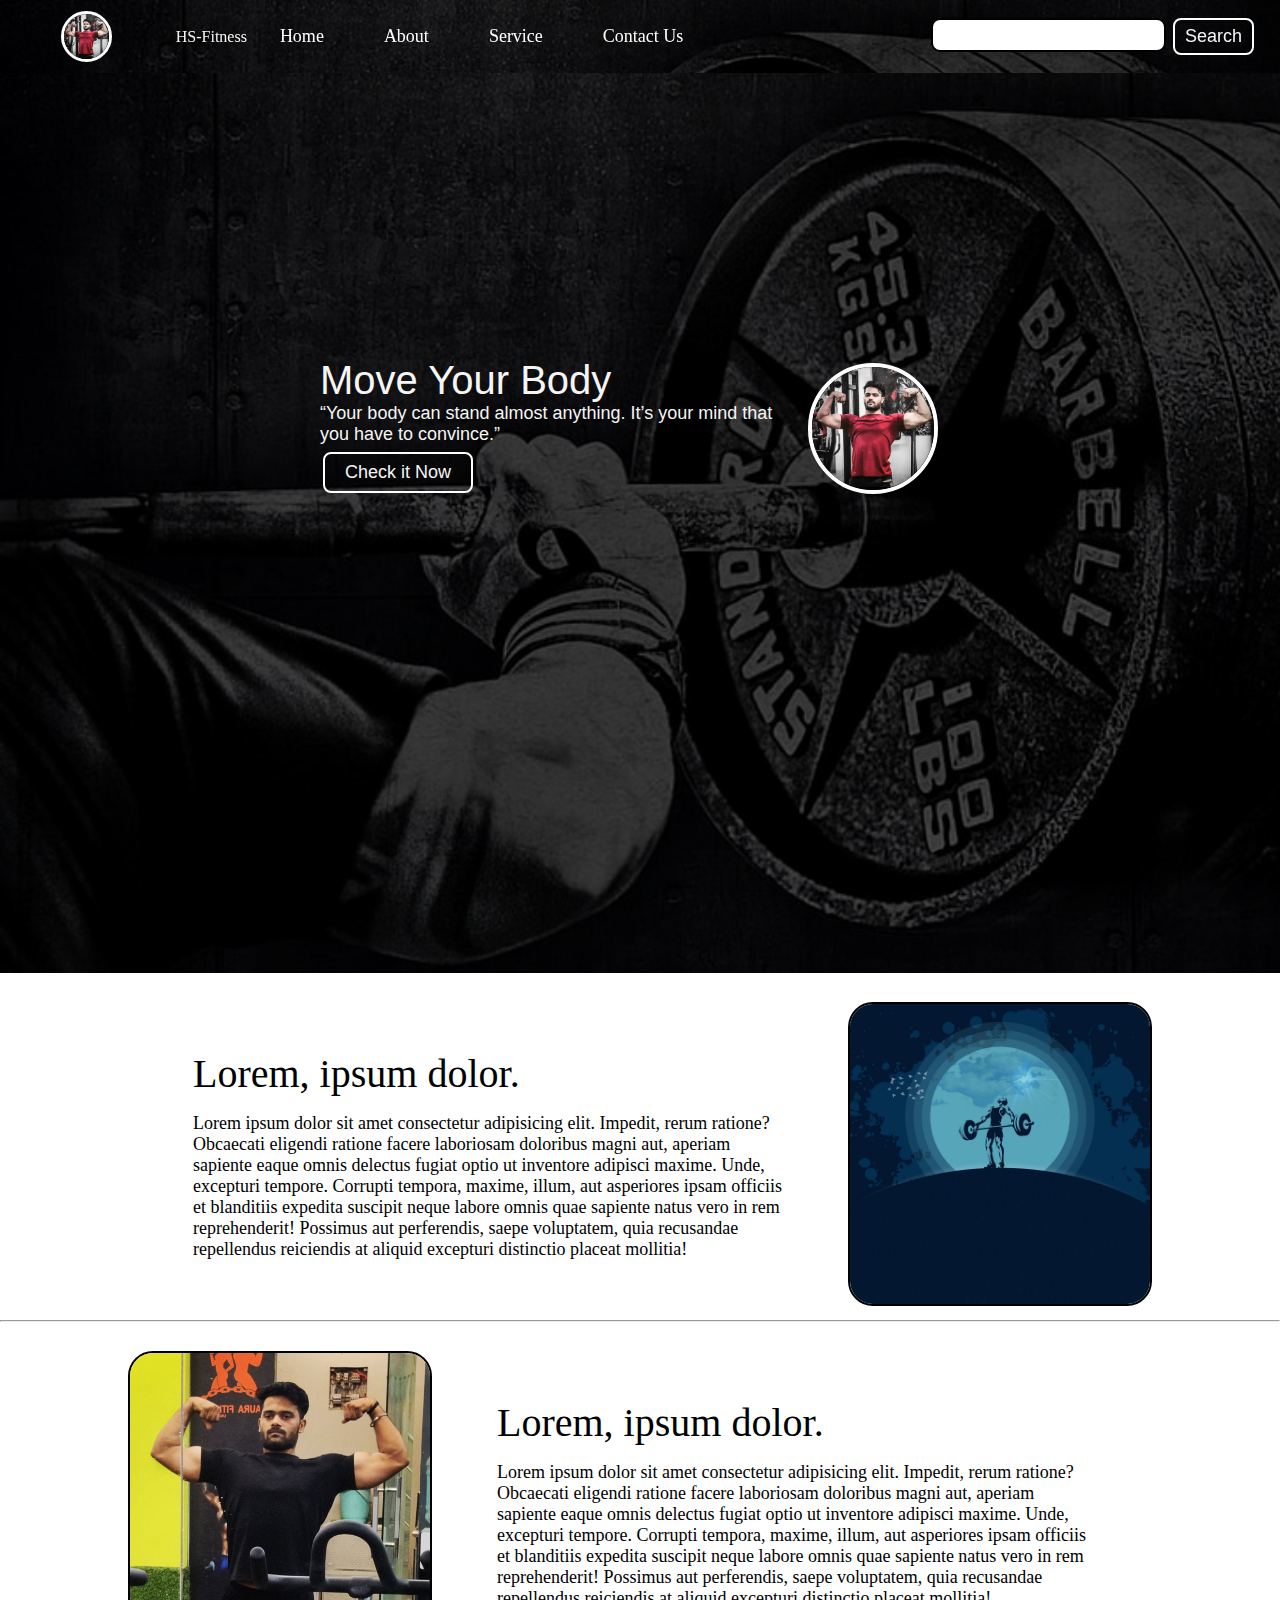
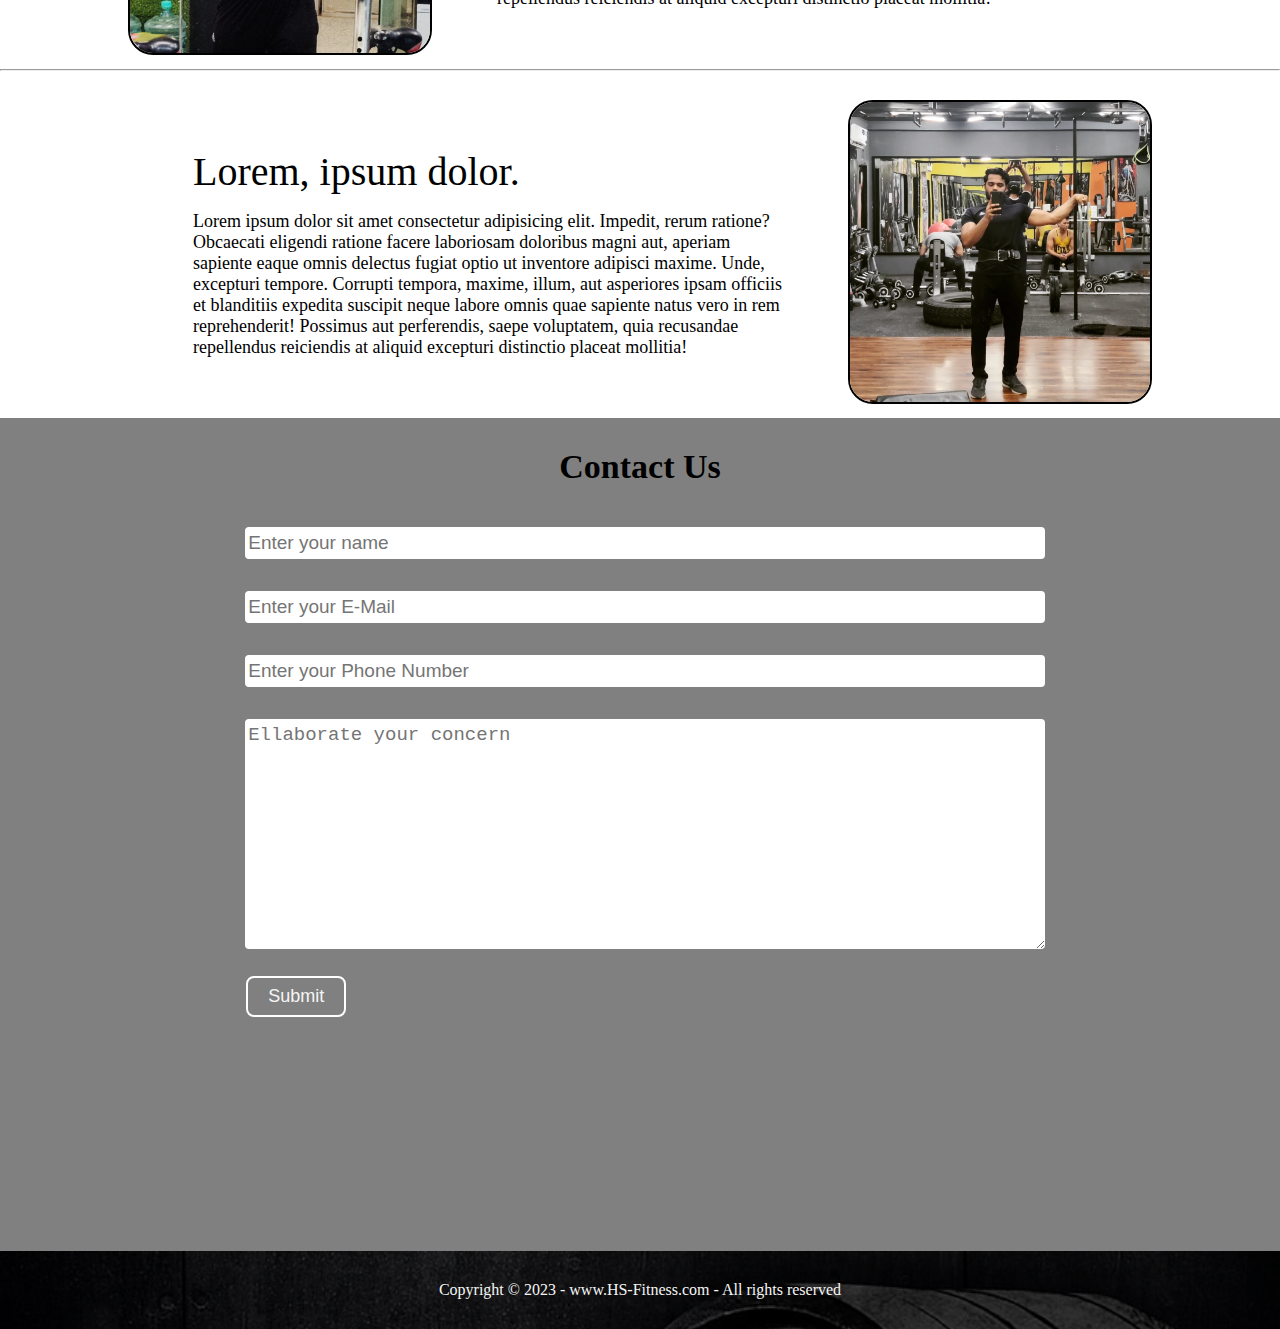
==== index.html @ 632f3b1b "HS-Fitness" ====
<!DOCTYPE html>
<html lang="en">

<head>
    <meta charset="UTF-8">
    <meta name="viewport" content="width=device-width, initial-scale=1.0">
    <link rel="stylesheet" href="style.css">
    <link rel="stylesheet" href="responsive.css">
    <title>HS-Fitness</title>
</head>

<body>
    <nav class="navbar background h-nav-resp">
        <div class="nav_list v-class-resp">
            <div class="logo"><img src="logo 1.jpg" alt="logo"></div>
            <div class="caption">HS-Fitness</div>
            <li><a href="#">Home</a></li>
            <li><a href="about">About</a></li>
            <li><a href="service">Service</a></li>
            <li><a href="contact">Contact Us</a></li>
        </div>
        <div class="right_nav v-class-resp">
            <input type="text" name="" id="search">
            <button class="btn btn-sm">Search</button>
        </div>

        <div class="burger">
            <div class="line"></div>
            <div class="line"></div>
            <div class="line"></div>
        </div>
    </nav>

    <section class="background firstsection">-resp
        <div class="box_main">
            <div class="firsthalf">
                <p class="text_big">Move Your Body</p>
                <p class="text_small">“Your body can stand almost anything. It’s your mind that you have to convince.”</p>
                <div class="button">
                    <button class="btn">Check it Now</button>
                </div>
            </div>

            <div class="secondhalf">
                <img src="logo 1.jpg" alt="Laptop image">
            </div>
        </div>
    </section>

    <section class="section" id="service">
        <div class="paras">
            <p class="sectiontag text_big">Lorem, ipsum dolor.</p>
            <p class="sectionsubtag text_small">Lorem ipsum dolor sit amet consectetur adipisicing elit. Impedit, rerum ratione?
                Obcaecati eligendi ratione facere laboriosam doloribus magni aut, aperiam sapiente eaque omnis delectus
                fugiat optio ut inventore adipisci maxime. Unde, excepturi tempore. Corrupti tempora, maxime, illum, aut
                asperiores ipsam officiis et blanditiis expedita suscipit neque labore omnis quae sapiente natus vero in
                rem reprehenderit! Possimus aut perferendis, saepe voluptatem, quia recusandae repellendus reiciendis at
                aliquid excepturi distinctio placeat mollitia!</p>
        </div>
        <div class="thumbnail">
            <img src="gym.jpg" alt="Laptop image" class="imgfluid">
        </div>
    </section>
<hr>
    <section class="section section_left">
        <div class="paras">
            <p class="sectiontag text_big">Lorem, ipsum dolor.</p>
            <p class="sectionsubtag text_small">Lorem ipsum dolor sit amet consectetur adipisicing elit. Impedit, rerum ratione?
                Obcaecati eligendi ratione facere laboriosam doloribus magni aut, aperiam sapiente eaque omnis delectus
                fugiat optio ut inventore adipisci maxime. Unde, excepturi tempore. Corrupti tempora, maxime, illum, aut
                asperiores ipsam officiis et blanditiis expedita suscipit neque labore omnis quae sapiente natus vero in
                rem reprehenderit! Possimus aut perferendis, saepe voluptatem, quia recusandae repellendus reiciendis at
                aliquid excepturi distinctio placeat mollitia!</p>
        </div>
        <div class="thumbnail">
            <img src="logo 2.jpg" alt="Laptop image" class="imgfluid">
        </div>
    </section>
<hr>
    <section class="section">
        <div class="paras">
            <p class="sectiontag text_big">Lorem, ipsum dolor.</p>
            <p class="sectionsubtag text_small">Lorem ipsum dolor sit amet consectetur adipisicing elit. Impedit, rerum ratione?
                Obcaecati eligendi ratione facere laboriosam doloribus magni aut, aperiam sapiente eaque omnis delectus
                fugiat optio ut inventore adipisci maxime. Unde, excepturi tempore. Corrupti tempora, maxime, illum, aut
                asperiores ipsam officiis et blanditiis expedita suscipit neque labore omnis quae sapiente natus vero in
                rem reprehenderit! Possimus aut perferendis, saepe voluptatem, quia recusandae repellendus reiciendis at
                aliquid excepturi distinctio placeat mollitia!</p>
        </div>
        <div class="thumbnail">
            <img src="image 4.jpg" alt="Laptop image" class="imgfluid">
        </div>
    </section>

    <section class="contact" id="contact">
        <h2 class="text-center" id="contact">Contact Us</h2>
        <div class="form">
            <input class="form-input" type="text" name="name" id="name" placeholder="Enter your name">
            <input class="form-input" type="email" name="E-Mail" id="name" placeholder="Enter your E-Mail">
            <input class="form-input" type="text" name="Phone Number" id="name" placeholder="Enter your Phone Number">
            <textarea name="text" id="" cols="30" rows="10" class="form-input" placeholder="Ellaborate your concern"></textarea>
            <button class="btn">Submit</button>
        </div>
    </section>

    <footer class="background">
        <p class="text_footer">
            Copyright &copy; 2023 - www.HS-Fitness.com - All rights reserved
        </p>
    </footer>
    <script src="resp.js"></script>
</body>
</html>
---- style.css ----
* {
    margin: 0;
    padding: 0;
}

html {
    scroll-behavior: smooth;
}

.logo {
    width: 20%;
    display: flex;
    justify-content: center;
    align-items: center;
}

.logo img {
    width: 26%;
    border: 3px solid white;
    border-radius: 50px;
    margin: 5px;
}

.navbar {
    display: flex;
    justify-content: center;
    align-items: center;
    position: sticky;
    top: 0;
    cursor: pointer;
}

.nav_list {
    width: 70%;
    display: flex;
    align-items: center;
}

.nav_list li {
    list-style: none;
    padding: 26px 30px;
}

.nav_list li a {
    text-decoration: none;
    color: white;
    font-size: 18px;
}

.nav_list li a:hover {
    color: black;
}

.caption{
    color: whitesmoke;
    padding: 0 3px;
}

.right_nav {
    width: 30%;
    text-align: right;
    padding: 0 23px;
    color: whitesmoke;
}

#search {
    padding: 5px;
    font-size: 17px;
    border: 2px solid black;
    border-radius: 9px;
}

.background {
    background: rgba(0, 0, 0, 0.7) url(cover4.jpg);
    background-size: cover;
    background-blend-mode: darken;
}

.firstsection {
    height: 100vh;
}

.box_main {
    display: flex;
    justify-content: center;
    align-items: center;
    font-family: 'Franklin Gothic Medium', 'Arial Narrow', Arial, sans-serif;
    color: whitesmoke;
    max-width: 50%;
    margin: auto;
    height: 75%;
}

.firsthalf {
    width: 80%;
    display: flex;
    flex-direction: column;
    justify-content: center;
}

.secondhalf {
    width: 30%;
}

.secondhalf img {
    width: 70%;
    border: 4px solid white;
    border-radius: 150px;
    display: block;
    margin: auto;
}

.text_big {
    font-size: 40px;
}

.text_small {
    font-size: 18px;
}

.btn {
    padding: 8px 20px;
    margin: 7px 3px;
    border: 2px solid white;
    border-radius: 8px;
    font-size: 18px;
    background: none;
    color: rgba(204, 51, 51, 0.51);
    cursor: pointer;
}

.btn-sm {
    vertical-align: middle;
    padding: 6px 10px;
}

.section {
    display: flex;
    justify-content: space-evenly;
    align-items: center;
    max-width: 80%;
    margin: auto;
    padding: 10px;
}

.sectiontag {
    padding: 16px 0;
}

.paras {
    padding: 0 65px;
}

.section_left {
    flex-direction: row-reverse;
}

.thumbnail img {
    width: 300px;
    border: 2px solid black;
    border-radius: 25px;
    margin-top: 19px;
}

.contact {
    background-color: gray;
    height: 833px;
}

.text-center {
    text-align: center;
    padding-top: 30px;
    font-size: 34px;
}

.form {
    max-width: 62%;
    margin: 25px auto;
}

.form-input {
    margin: 14px 0;
    padding: 5px 3px;
    width: 100%;
    font-size: 19px;
    border: 2px solid grey;
    border-radius: 6px;
}

.btn {
    color: whitesmoke;
    border: 2px solid white;
}

.text_footer {
    text-align: center;
    padding: 30px 0;
    display: flex;
    justify-content: center;
    color: whitesmoke;
}

.burger {
    position: absolute;
    cursor: pointer;
    display: none;
    right: 5%;
    top: 15px;
}

.line {
    width: 33px;
    background-color: whitesmoke;
    height: 4px;
    margin: 5px 3px;
}
---- responsive.css ----
@media only screen and (max-width: 1140px) {
    .nav_list {
        flex-direction: column;
    }

    .navbar {
        height: 450px;
        transition: all 0.7s ease-out;
        flex-direction: column;
    }

    .right_nav {
        text-align: center;
    }

    .box_main {
        flex-direction: column-reverse;
        max-width: 100%;
        text-align: center;
    }

    #search {
        width: 100%;
    }

    .burger {
        display: block;
    }

    .h-nav-resp {
        height: 72px;
    }

    .v-class-resp {
        opacity: 0;
    }

    .section {
        flex-direction: column-reverse;
    }

    .text_big {
        text-align: center;
    }

    .text_small {
        text-align: center;
    }

    .button {
        text-align: center;
    }

    .paras{
        padding: 0;
    }
}
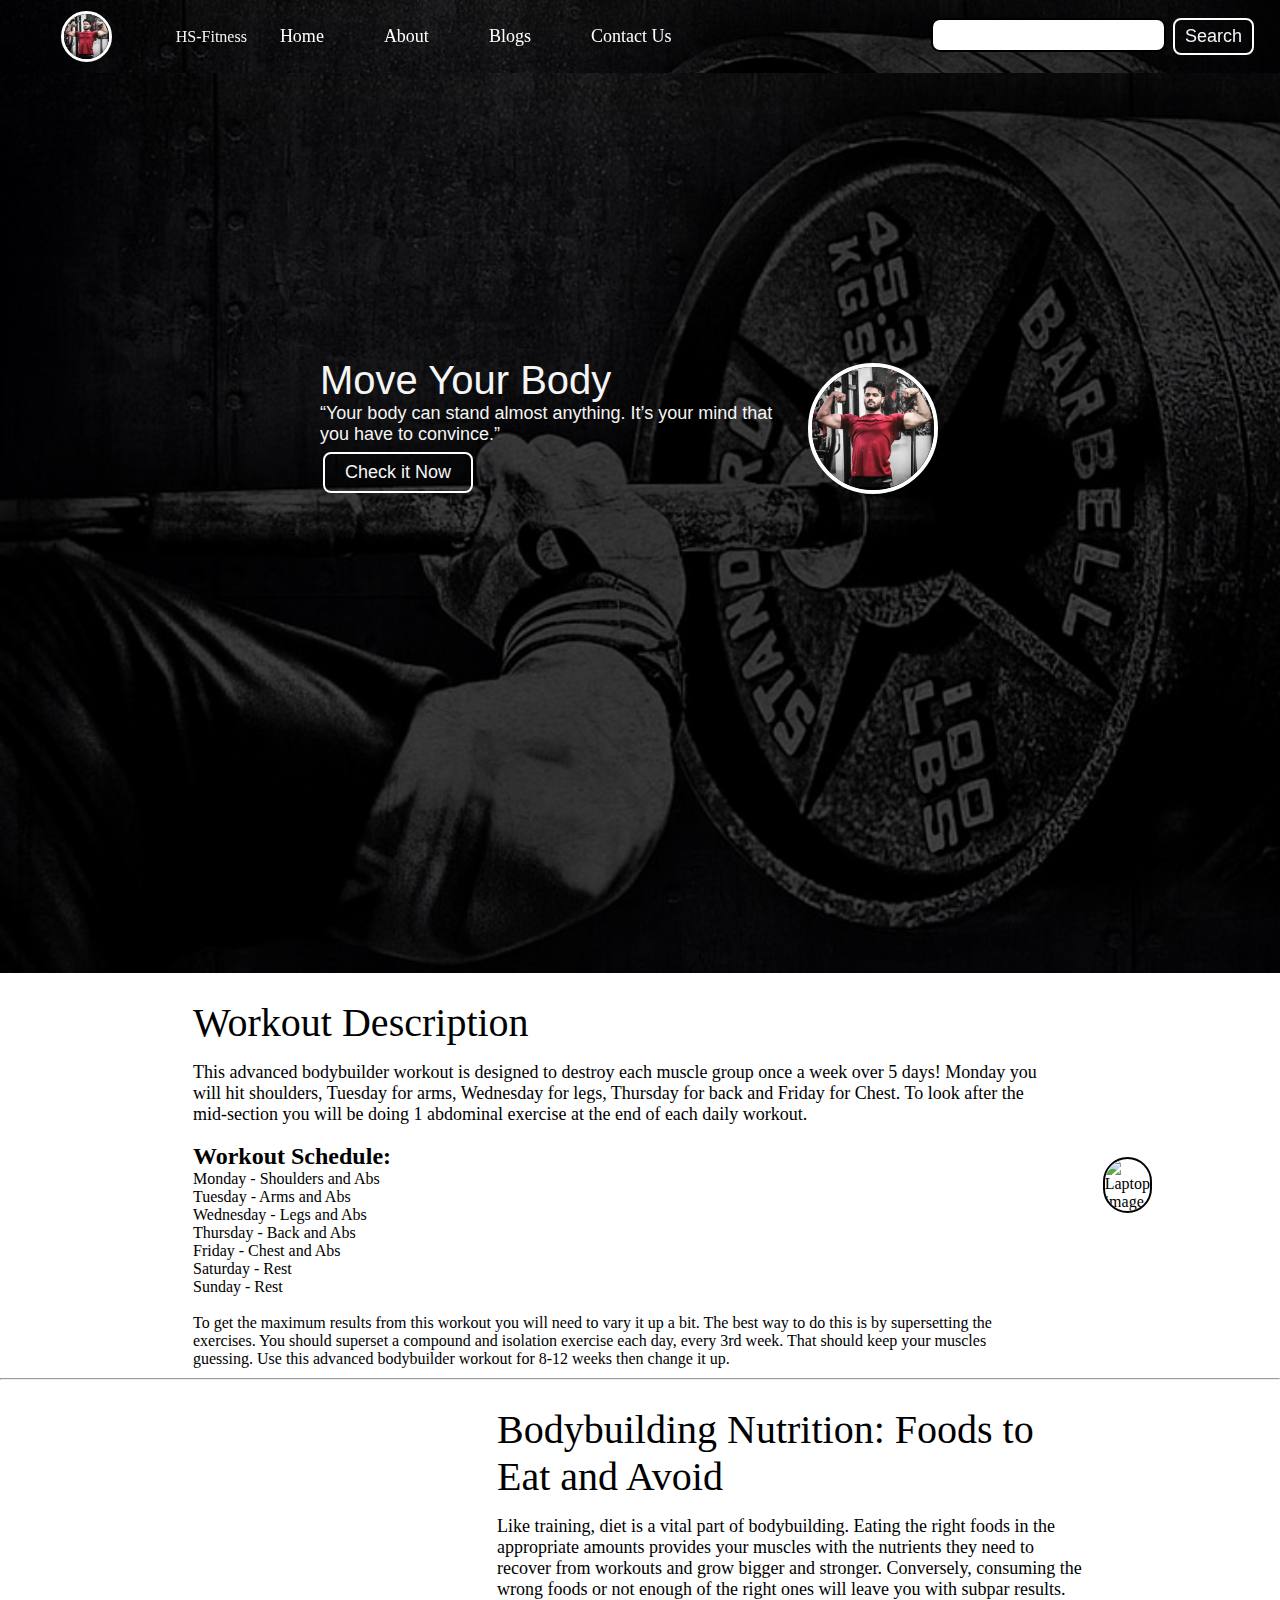
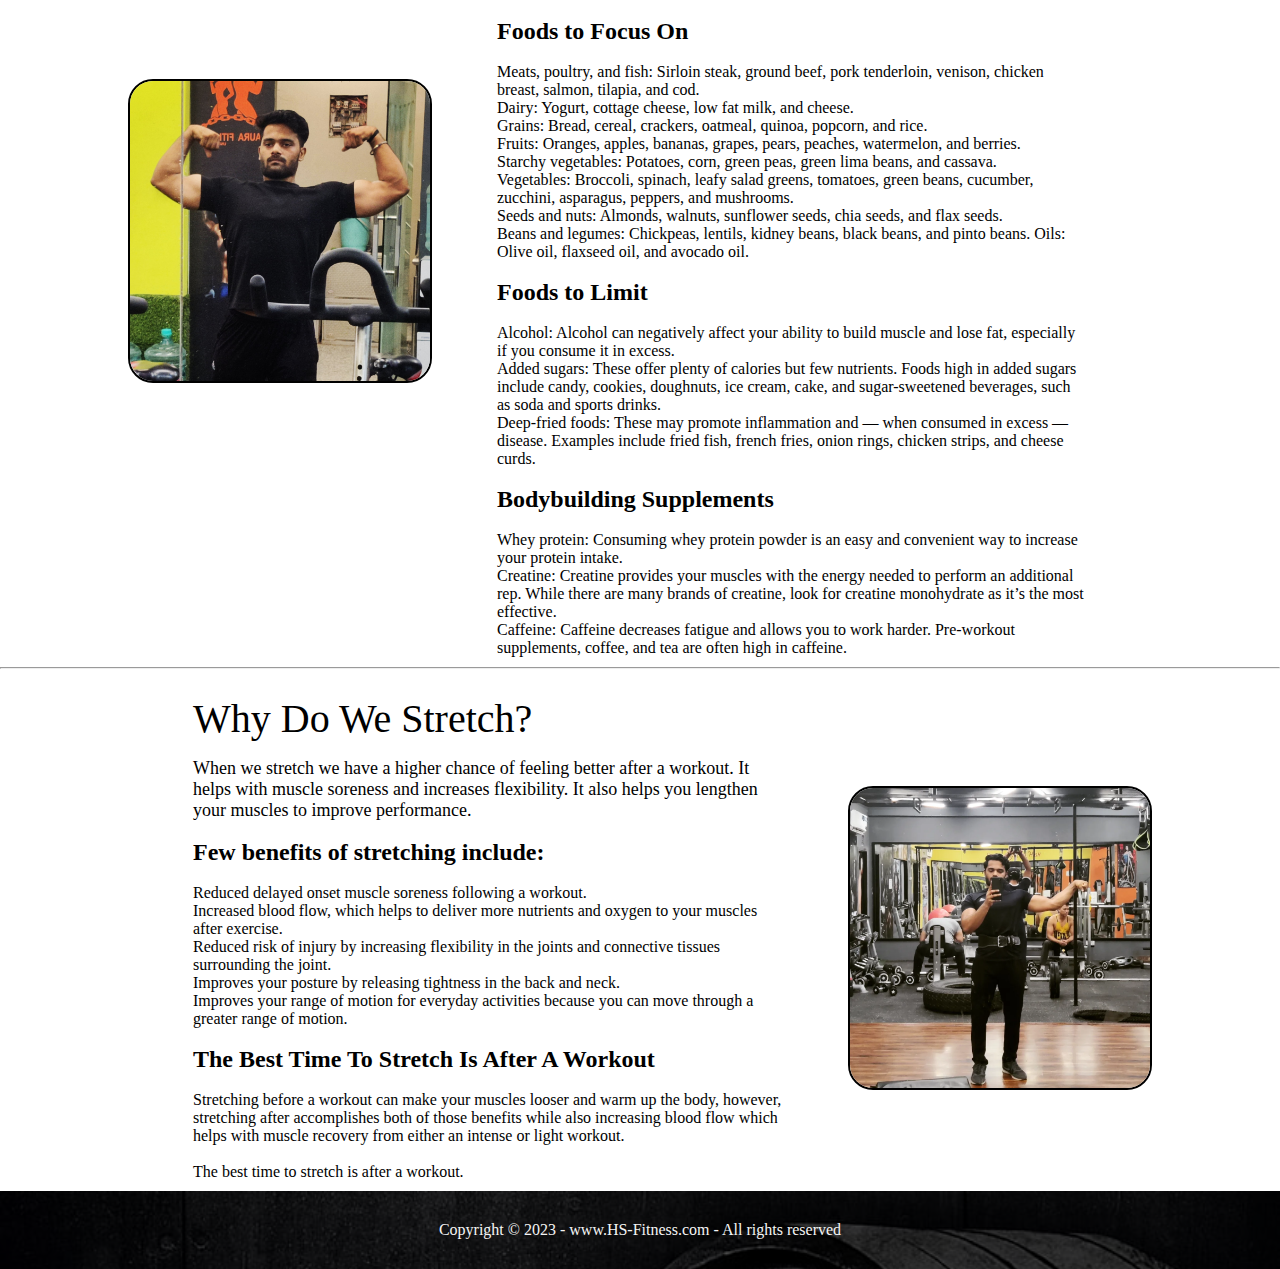
==== commit 55c8e7a1: "add one more files" ====
--- a/index.html
+++ b/index.html
@@ -15,9 +15,9 @@
             <div class="logo"><img src="logo 1.jpg" alt="logo"></div>
             <div class="caption">HS-Fitness</div>
             <li><a href="#">Home</a></li>
-            <li><a href="about">About</a></li>
-            <li><a href="service">Service</a></li>
-            <li><a href="contact">Contact Us</a></li>
+            <li><a href="about.html">About</a></li>
+            <li><a href="blogs.html">Blogs</a></li>
+            <li><a href="contact.html">Contact Us</a></li>
         </div>
         <div class="right_nav v-class-resp">
             <input type="text" name="" id="search">
@@ -37,7 +37,9 @@
                 <p class="text_big">Move Your Body</p>
                 <p class="text_small">“Your body can stand almost anything. It’s your mind that you have to convince.”</p>
                 <div class="button">
-                    <button class="btn">Check it Now</button>
+                    <a href="https://instagram.com/himanshu_9001?utm_source=qr&igshid=MzNlNGNkZWQ4Mg%3D%3D">
+                        <button class="btn">Check it Now</button>
+                    </a>
                 </div>
             </div>
 
@@ -49,28 +51,55 @@
 
     <section class="section" id="service">
         <div class="paras">
-            <p class="sectiontag text_big">Lorem, ipsum dolor.</p>
-            <p class="sectionsubtag text_small">Lorem ipsum dolor sit amet consectetur adipisicing elit. Impedit, rerum ratione?
-                Obcaecati eligendi ratione facere laboriosam doloribus magni aut, aperiam sapiente eaque omnis delectus
-                fugiat optio ut inventore adipisci maxime. Unde, excepturi tempore. Corrupti tempora, maxime, illum, aut
-                asperiores ipsam officiis et blanditiis expedita suscipit neque labore omnis quae sapiente natus vero in
-                rem reprehenderit! Possimus aut perferendis, saepe voluptatem, quia recusandae repellendus reiciendis at
-                aliquid excepturi distinctio placeat mollitia!</p>
+            <p class="sectiontag text_big">Workout Description</p>
+            <p class="sectionsubtag text_small">This advanced bodybuilder workout is designed to destroy each muscle group once a week over 5 days! Monday you will hit shoulders, Tuesday for arms, Wednesday for legs, Thursday for back and Friday for Chest. To look after the mid-section you will be doing 1 abdominal exercise at the end of each daily workout.</p>
+            <br>
+            <h2>Workout Schedule:</h2>
+            <p>Monday - Shoulders and Abs</p>
+            <p>Tuesday - Arms and Abs</p>
+            <p>Wednesday -  Legs and Abs</p>
+            <p>Thursday - Back and Abs</p>
+            <p>Friday - Chest and Abs</p>
+            <p>Saturday - Rest</p>
+            <p>Sunday - Rest</p>
+            <br>
+            <p>To get the maximum results from this workout you will need to vary it up a bit. The best way to do this is by supersetting the exercises. You should superset a compound and isolation exercise each day, every 3rd week. That should keep your muscles guessing. Use this advanced bodybuilder workout for 8-12 weeks then change it up.</p>
         </div>
         <div class="thumbnail">
-            <img src="gym.jpg" alt="Laptop image" class="imgfluid">
+            <img src="image 3.jpg" alt="Laptop image" class="imgfluid">
         </div>
     </section>
 <hr>
     <section class="section section_left">
         <div class="paras">
-            <p class="sectiontag text_big">Lorem, ipsum dolor.</p>
-            <p class="sectionsubtag text_small">Lorem ipsum dolor sit amet consectetur adipisicing elit. Impedit, rerum ratione?
-                Obcaecati eligendi ratione facere laboriosam doloribus magni aut, aperiam sapiente eaque omnis delectus
-                fugiat optio ut inventore adipisci maxime. Unde, excepturi tempore. Corrupti tempora, maxime, illum, aut
-                asperiores ipsam officiis et blanditiis expedita suscipit neque labore omnis quae sapiente natus vero in
-                rem reprehenderit! Possimus aut perferendis, saepe voluptatem, quia recusandae repellendus reiciendis at
-                aliquid excepturi distinctio placeat mollitia!</p>
+            <p class="sectiontag text_big">Bodybuilding Nutrition: Foods to Eat and Avoid</p>
+            <p class="sectionsubtag text_small">Like training, diet is a vital part of bodybuilding.
+                Eating the right foods in the appropriate amounts provides your muscles with the nutrients they need to recover from workouts and grow bigger and stronger.
+                Conversely, consuming the wrong foods or not enough of the right ones will leave you with subpar results.</p>
+                <br>
+                <h2>Foods to Focus On</h2>
+                <br>
+                <p>Meats, poultry, and fish: Sirloin steak, ground beef, pork tenderloin, venison, chicken breast, salmon, tilapia, and cod.</p>
+                <p>Dairy: Yogurt, cottage cheese, low fat milk, and cheese.</p>
+                <p>Grains: Bread, cereal, crackers, oatmeal, quinoa, popcorn, and rice.</p>
+                <p>Fruits: Oranges, apples, bananas, grapes, pears, peaches, watermelon, and berries.</p>
+                <p>Starchy vegetables: Potatoes, corn, green peas, green lima beans, and cassava.</p>
+                <p>Vegetables: Broccoli, spinach, leafy salad greens, tomatoes, green beans, cucumber, zucchini, asparagus, peppers, and mushrooms.</p>
+                <p>Seeds and nuts: Almonds, walnuts, sunflower seeds, chia seeds, and flax seeds.</p>
+                <p>Beans and legumes: Chickpeas, lentils, kidney beans, black beans, and pinto beans.
+                    Oils: Olive oil, flaxseed oil, and avocado oil.</p>
+                <br>
+                <h2>Foods to Limit</h2>
+                <br>
+                <p>Alcohol: Alcohol can negatively affect your ability to build muscle and lose fat, especially if you consume it in excess.</p>
+                <p>Added sugars: These offer plenty of calories but few nutrients. Foods high in added sugars include candy, cookies, doughnuts, ice cream, cake, and sugar-sweetened beverages, such as soda and sports drinks.</p>
+                <p>Deep-fried foods: These may promote inflammation and — when consumed in excess — disease. Examples include fried fish, french fries, onion rings, chicken strips, and cheese curds.</p>
+                <br>
+                <h2>Bodybuilding Supplements</h2>
+                <br>
+                <p>Whey protein: Consuming whey protein powder is an easy and convenient way to increase your protein intake.</p>
+                <p>Creatine: Creatine provides your muscles with the energy needed to perform an additional rep. While there are many brands of creatine, look for creatine monohydrate as it’s the most effective.</p>
+                <p>Caffeine: Caffeine decreases fatigue and allows you to work harder. Pre-workout supplements, coffee, and tea are often high in caffeine.</p>
         </div>
         <div class="thumbnail">
             <img src="logo 2.jpg" alt="Laptop image" class="imgfluid">
@@ -79,27 +108,25 @@
 <hr>
     <section class="section">
         <div class="paras">
-            <p class="sectiontag text_big">Lorem, ipsum dolor.</p>
-            <p class="sectionsubtag text_small">Lorem ipsum dolor sit amet consectetur adipisicing elit. Impedit, rerum ratione?
-                Obcaecati eligendi ratione facere laboriosam doloribus magni aut, aperiam sapiente eaque omnis delectus
-                fugiat optio ut inventore adipisci maxime. Unde, excepturi tempore. Corrupti tempora, maxime, illum, aut
-                asperiores ipsam officiis et blanditiis expedita suscipit neque labore omnis quae sapiente natus vero in
-                rem reprehenderit! Possimus aut perferendis, saepe voluptatem, quia recusandae repellendus reiciendis at
-                aliquid excepturi distinctio placeat mollitia!</p>
+            <p class="sectiontag text_big">Why Do We Stretch?</p>
+            <p class="sectionsubtag text_small">When we stretch we have a higher chance of feeling better after a workout. It helps with muscle soreness and increases flexibility. It also helps you lengthen your muscles to improve performance.</p>
+            <br>
+            <h2>Few benefits of stretching include:</h2>
+            <br>
+            <p>Reduced delayed onset muscle soreness following a workout.</p>
+                <p>Increased blood flow, which helps to deliver more nutrients and oxygen to your muscles after exercise.</p>
+                <p>Reduced risk of injury by increasing flexibility in the joints and connective tissues surrounding the joint.</p>
+                <p>Improves your posture by releasing tightness in the back and neck.</p>
+                <p>Improves your range of motion for everyday activities because you can move through a greater range of motion.</p>
+                <br>
+                <h2>The Best Time To Stretch Is After A Workout</h2>
+                <br>
+                <p> Stretching before a workout can make your muscles looser and warm up the body, however, stretching after accomplishes both of those benefits while also increasing blood flow which helps with muscle recovery from either an intense or light workout.</p>
+                <br>
+                <p>The best time to stretch is after a workout.</p>
         </div>
         <div class="thumbnail">
             <img src="image 4.jpg" alt="Laptop image" class="imgfluid">
-        </div>
-    </section>
-
-    <section class="contact" id="contact">
-        <h2 class="text-center" id="contact">Contact Us</h2>
-        <div class="form">
-            <input class="form-input" type="text" name="name" id="name" placeholder="Enter your name">
-            <input class="form-input" type="email" name="E-Mail" id="name" placeholder="Enter your E-Mail">
-            <input class="form-input" type="text" name="Phone Number" id="name" placeholder="Enter your Phone Number">
-            <textarea name="text" id="" cols="30" rows="10" class="form-input" placeholder="Ellaborate your concern"></textarea>
-            <button class="btn">Submit</button>
         </div>
     </section>
 
